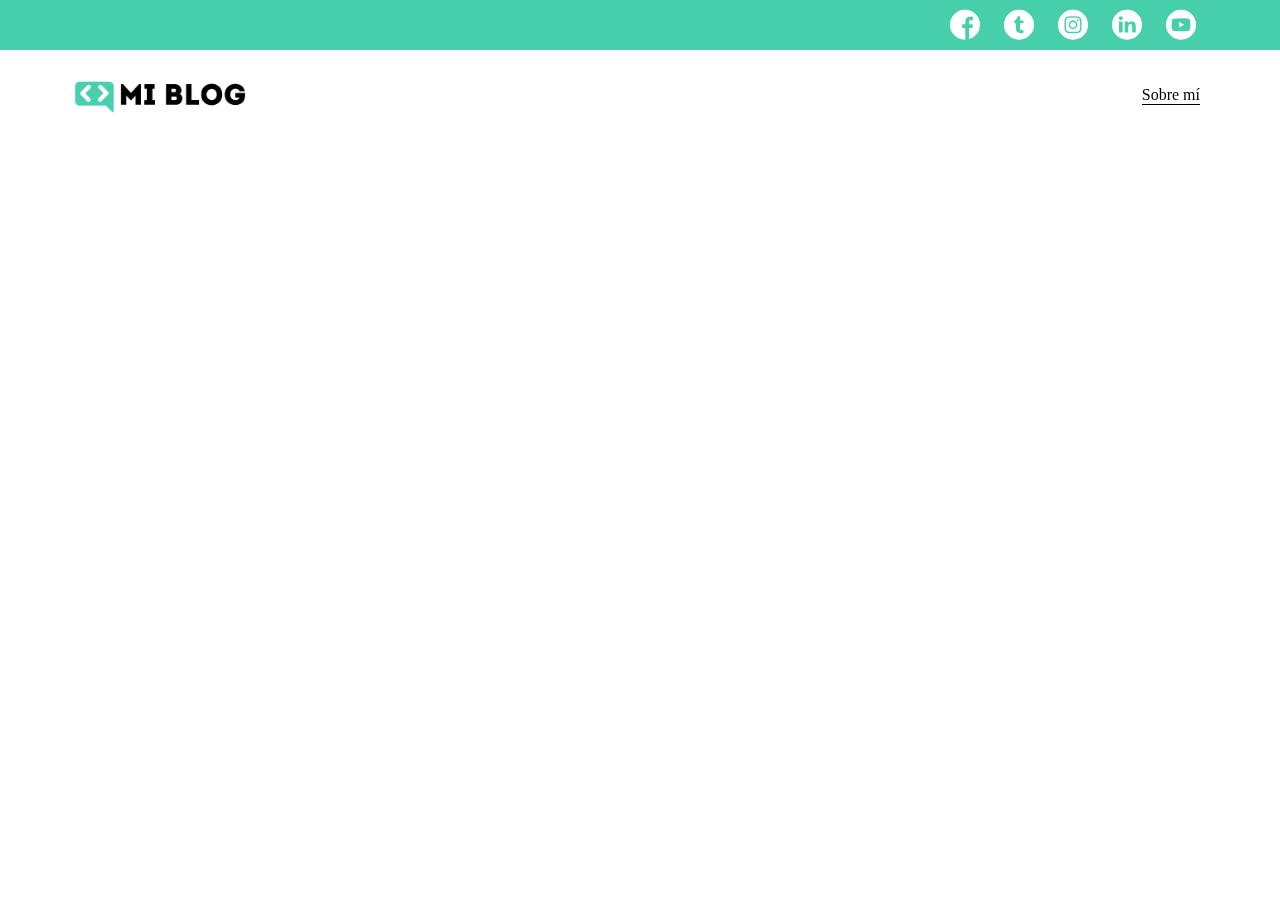
==== index.html @ 781dd41e "[ADD] Header and social media icons" ====
<!DOCTYPE html>
<html lang="en">

<head>
    <meta charset="UTF-8">
    <meta name="viewport" content="width=device-width, initial-scale=1.0">
    <link rel="stylesheet" href="css/main.css">
    <link rel="stylesheet" href="css/font/flaticon.css">
    <title>Mi Blog</title>
</head>

<body>
    <header>
        <section class="header-icons-container">
            <div class="icons">
                <a href="/"><span class="flaticon-001-facebook"></span></a>
                <a href="/"><span class="flaticon-002-twitter"></span></a>
                <a href="/"><span class="flaticon-011-instagram"></span></a>
                <a href="/"><span class="flaticon-010-linkedin"></span></a>
                <a href="/"><span class="flaticon-008-youtube"></span></a>
            </div>
        </section>
        <nav>
            <section class="nav-logo-container">
                <a href="/"><img src="assets/img/Logo-negro.png" alt="Logo de mi blog"></a>
            </section>
            <section class="profile-link">
                <a href="perfil.html">Sobre mí</a>
            </section>
        </nav>
    </header>
</body>

</html>
---- css/main.css ----
body {
  margin: 0;
  padding: 0;
  position: fixed;
  top: 0;
  bottom: 0;
  left: 0;
  right: 0;
}

a {
  text-decoration: none;
  display: inline;
  color: black;
}

header {
  width: 100%;
  height: 140px;
  display: grid;
  grid-template-rows: 1fr 1fr;
}

header .header-icons-container {
  width: 100%;
  height: 50px;
  display: grid;
  background-color: #47cfac;
  justify-content: end;
  align-items: center;
}

header .header-icons-container .icons {
  width: 300px;
  height: auto;
  margin-right: 50px;
  /* display: flex;
  justify-items: flex-end;
  align-items: center;
  justify-content: space-between;
  justify-self: end; */
}

header .icons span {
  color: white;
}

nav {
  display: grid;
  grid-template-columns: 1fr 1fr;
  height: 90px;
}

nav .nav-logo-container {
  margin-left: 50px;
}

nav .nav-logo-container img {
  width: 220px;
  margin-top: 10px;
}

nav .profile-link {
  display: flex;
  align-items: center;
  justify-content: flex-end;
  margin-right: 80px;
}

nav .profile-link a {
  color: black;
  border-bottom: 1px solid black;
}
---- css/font/flaticon.css ----
/*
  	Flaticon icon font: Flaticon
  	Creation date: 20/12/2018 09:27
  	*/

@font-face {
  font-family: "Flaticon";
  src: url("./Flaticon.eot");
  src: url("./Flaticon.eot?#iefix") format("embedded-opentype"),
       url("./Flaticon.woff") format("woff"),
       url("./Flaticon.ttf") format("truetype"),
       url("./Flaticon.svg#Flaticon") format("svg");
  font-weight: normal;
  font-style: normal;
}

@media screen and (-webkit-min-device-pixel-ratio:0) {
  @font-face {
    font-family: "Flaticon";
    src: url("./Flaticon.svg#Flaticon") format("svg");
  }
}

[class^="flaticon-"]:before, [class*=" flaticon-"]:before,
[class^="flaticon-"]:after, [class*=" flaticon-"]:after {   
  font-family: Flaticon;
        font-size: 30px;
font-style: normal;
margin-left: 20px;
}

.flaticon-001-facebook:before { content: "\f100"; }
.flaticon-002-twitter:before { content: "\f101"; }
.flaticon-003-whatsapp:before { content: "\f102"; }
.flaticon-004-groupme:before { content: "\f103"; }
.flaticon-005-kik:before { content: "\f104"; }
.flaticon-006-skype:before { content: "\f105"; }
.flaticon-007-periscope:before { content: "\f106"; }
.flaticon-008-youtube:before { content: "\f107"; }
.flaticon-009-itunes:before { content: "\f108"; }
.flaticon-010-linkedin:before { content: "\f109"; }
.flaticon-011-instagram:before { content: "\f10a"; }
.flaticon-012-messenger:before { content: "\f10b"; }
.flaticon-013-twitter-1:before { content: "\f10c"; }
.flaticon-014-snapchat:before { content: "\f10d"; }
.flaticon-015-reddit:before { content: "\f10e"; }
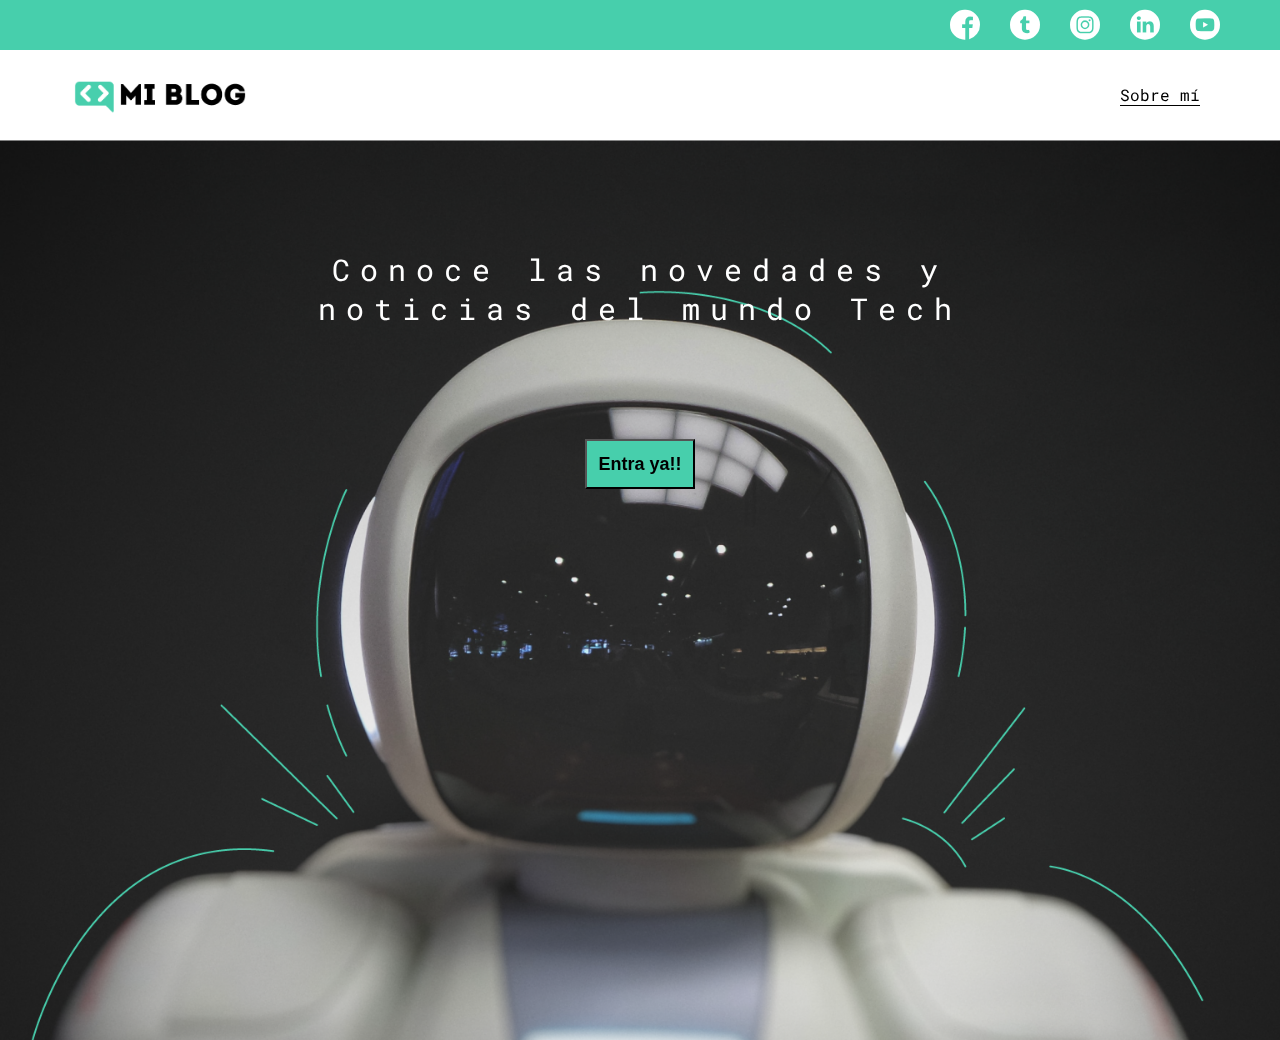
==== commit 567a7816: "[ADD] Home main section" ====
--- a/index.html
+++ b/index.html
@@ -29,6 +29,14 @@
             </section>
         </nav>
     </header>
+    <main class="home-main">
+        <section>
+            <p class="home-main-text">Conoce las novedades y noticias del mundo Tech</p>
+            <button class="home-main-button">
+                <a href="blog.html">Entra ya!!</a>
+            </button>
+        </section>
+    </main>
 </body>
 
 </html>--- a/css/main.css
+++ b/css/main.css
@@ -1,4 +1,7 @@
+@import url("https://fonts.googleapis.com/css?family=Roboto+Mono:400,500,700|Roboto+Slab:400,700|Roboto:400,500,700,900&display=swap");
+
 body {
+  font-family: "Roboto Mono", monospace;
   margin: 0;
   padding: 0;
   position: fixed;
@@ -71,3 +74,43 @@
   color: black;
   border-bottom: 1px solid black;
 }
+
+.home-main {
+  display: grid;
+  grid-template-columns: 1fr 4fr 1fr;
+  height: 100%;
+  background-image: url("../assets/img/Cover.png");
+  background-repeat: no-repeat;
+  background-position: center;
+  background-size: cover;
+}
+
+.home-main section {
+  display: grid;
+  grid-column: 2;
+  justify-items: center;
+  height: 350px;
+  margin-top: 80px;
+}
+
+.home-main-text {
+  font-family: "Roboto mono", monospace;
+  color: white;
+  font-size: 30px;
+  font-weight: 700px;
+  letter-spacing: 10px;
+  text-align: center;
+}
+
+.home-main-button {
+  width: 110px;
+  height: 50px;
+  background: #47cfac;
+  display: grid;
+  align-items: center;
+}
+
+.home-main-button a {
+  font-weight: 700;
+  font-size: 18px;
+}
